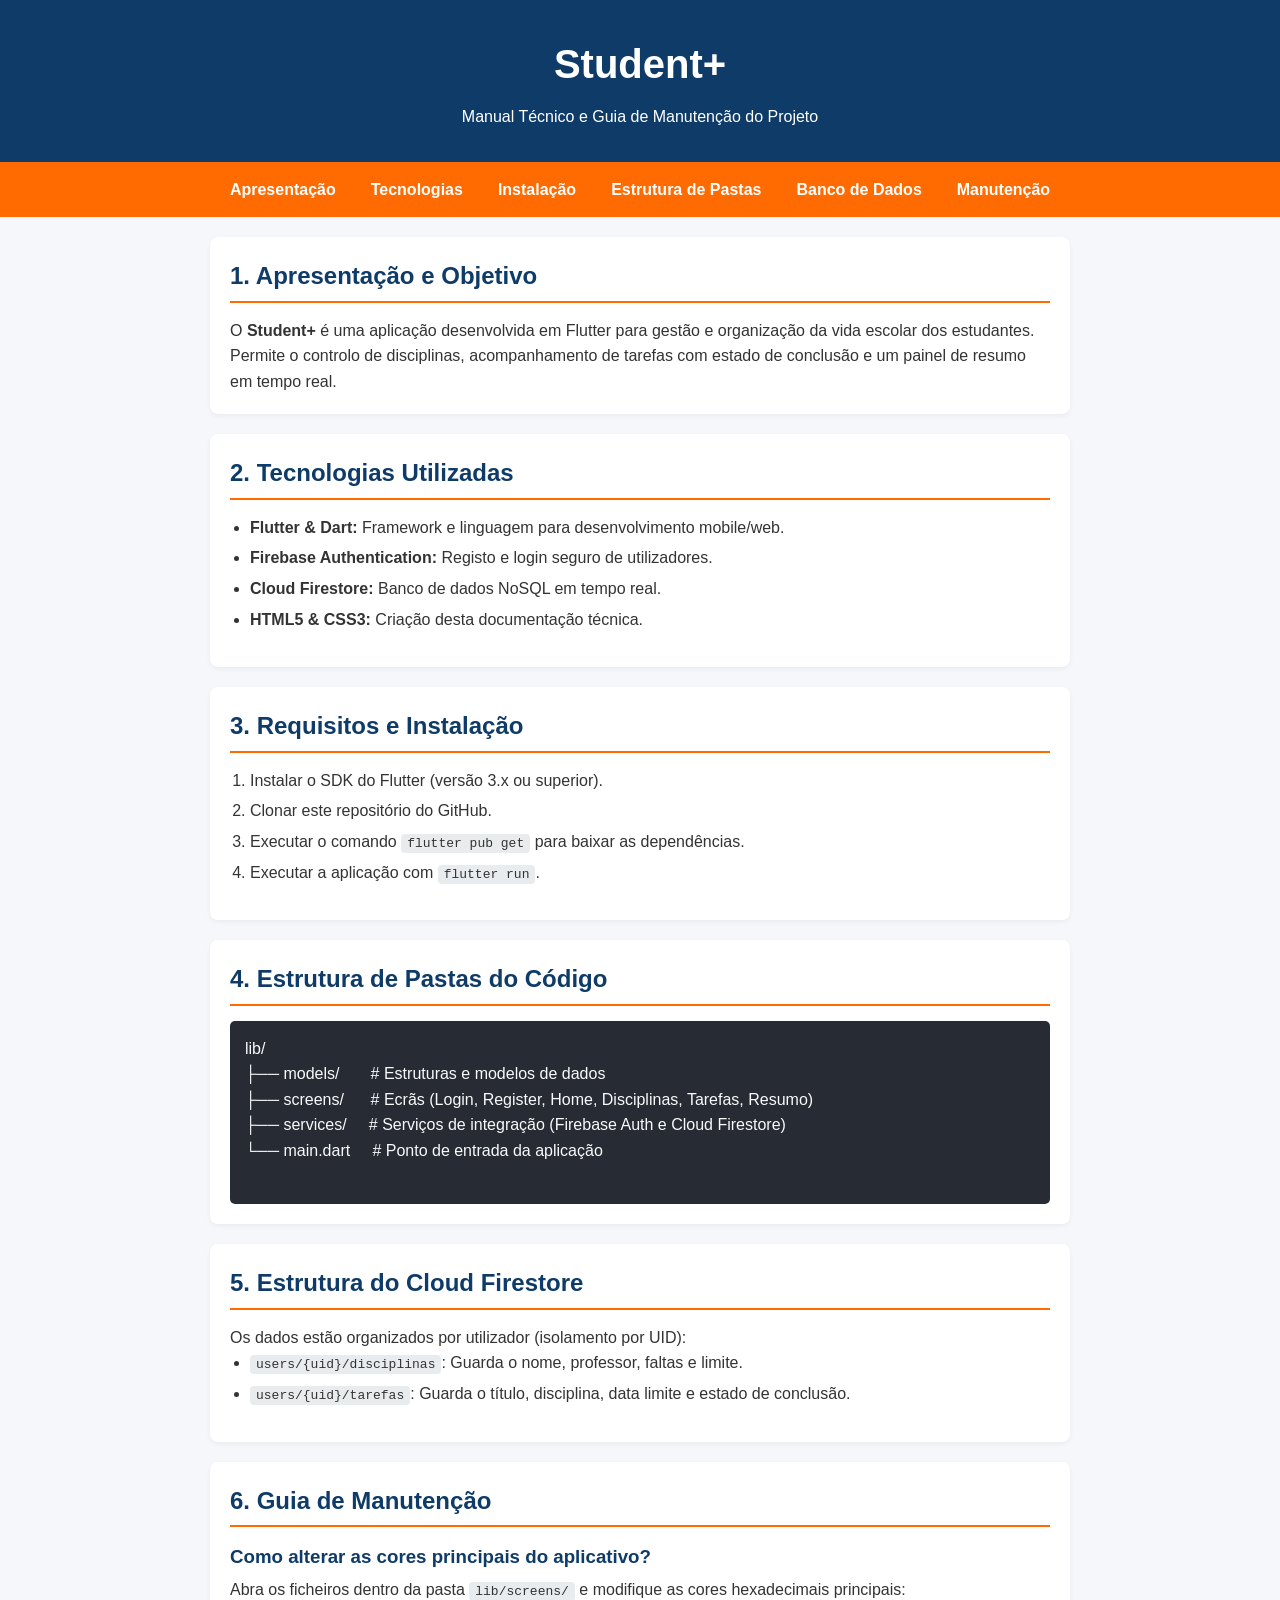
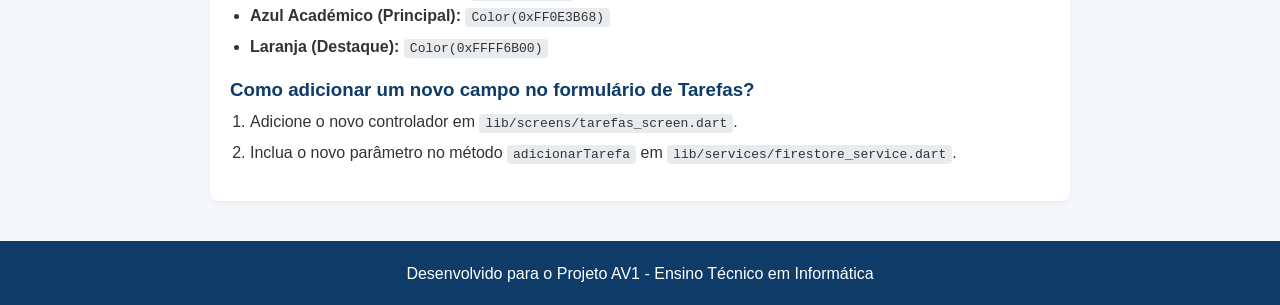
==== manual/index.html @ d9489d9c "Initial commit" ====
<!DOCTYPE html>
<html lang="pt-BR">
<head>
    <meta charset="UTF-8">
    <meta name="viewport" content="width=device-width, initial-scale=1.0">
    <title>Manual Técnico - Student+</title>
    <link rel="stylesheet" href="style.css">
</head>
<body>
<header>
    <h1>Student+</h1>
    <p>Manual Técnico e Guia de Manutenção do Projeto</p>
</header>

<nav>
    <a href="#apresentacao">Apresentação</a>
    <a href="#tecnologias">Tecnologias</a>
    <a href="#instalacao">Instalação</a>
    <a href="#estrutura">Estrutura de Pastas</a>
    <a href="#firestore">Banco de Dados</a>
    <a href="#manutencao">Manutenção</a>
</nav>

<main class="container">
    <section id="apresentacao">
        <h2>1. Apresentação e Objetivo</h2>
        <p>O <strong>Student+</strong> é uma aplicação desenvolvida em Flutter para gestão e organização da vida escolar dos estudantes. Permite o controlo de disciplinas, acompanhamento de tarefas com estado de conclusão e um painel de resumo em tempo real.</p>
    </section>

    <section id="tecnologias">
        <h2>2. Tecnologias Utilizadas</h2>
        <ul>
            <li><strong>Flutter & Dart:</strong> Framework e linguagem para desenvolvimento mobile/web.</li>
            <li><strong>Firebase Authentication:</strong> Registo e login seguro de utilizadores.</li>
            <li><strong>Cloud Firestore:</strong> Banco de dados NoSQL em tempo real.</li>
            <li><strong>HTML5 & CSS3:</strong> Criação desta documentação técnica.</li>
        </ul>
    </section>

    <section id="instalacao">
        <h2>3. Requisitos e Instalação</h2>
        <ol>
            <li>Instalar o SDK do Flutter (versão 3.x ou superior).</li>
            <li>Clonar este repositório do GitHub.</li>
            <li>Executar o comando <code>flutter pub get</code> para baixar as dependências.</li>
            <li>Executar a aplicação com <code>flutter run</code>.</li>
        </ol>
    </section>

    <section id="estrutura">
        <h2>4. Estrutura de Pastas do Código</h2>
        <pre>
lib/
├── models/       # Estruturas e modelos de dados
├── screens/      # Ecrãs (Login, Register, Home, Disciplinas, Tarefas, Resumo)
├── services/     # Serviços de integração (Firebase Auth e Cloud Firestore)
└── main.dart     # Ponto de entrada da aplicação
            </pre>
    </section>

    <section id="firestore">
        <h2>5. Estrutura do Cloud Firestore</h2>
        <p>Os dados estão organizados por utilizador (isolamento por UID):</p>
        <ul>
            <li><code>users/{uid}/disciplinas</code>: Guarda o nome, professor, faltas e limite.</li>
            <li><code>users/{uid}/tarefas</code>: Guarda o título, disciplina, data limite e estado de conclusão.</li>
        </ul>
    </section>

    <section id="manutencao">
        <h2>6. Guia de Manutenção</h2>
        <h3>Como alterar as cores principais do aplicativo?</h3>
        <p>Abra os ficheiros dentro da pasta <code>lib/screens/</code> e modifique as cores hexadecimais principais:</p>
        <ul>
            <li><strong>Azul Académico (Principal):</strong> <code>Color(0xFF0E3B68)</code></li>
            <li><strong>Laranja (Destaque):</strong> <code>Color(0xFFFF6B00)</code></li>
        </ul>

        <h3>Como adicionar um novo campo no formulário de Tarefas?</h3>
        <ol>
            <li>Adicione o novo controlador em <code>lib/screens/tarefas_screen.dart</code>.</li>
            <li>Inclua o novo parâmetro no método <code>adicionarTarefa</code> em <code>lib/services/firestore_service.dart</code>.</li>
        </ol>
    </section>
</main>

<footer>
    <p>Desenvolvido para o Projeto AV1 - Ensino Técnico em Informática</p>
</footer>
</body>
</html>
---- manual/style.css ----
* {
    margin: 0;
    padding: 0;
    box-sizing: border-box;
    font-family: 'Segoe UI', Tahoma, Geneva, Verdana, sans-serif;
}

body {
    background-color: #f5f7fa;
    color: #333;
    line-height: 1.6;
}

header {
    background-color: #0E3B68;
    color: white;
    text-align: center;
    padding: 2rem 1rem;
}

header h1 {
    font-size: 2.5rem;
    margin-bottom: 0.5rem;
}

nav {
    background-color: #FF6B00;
    display: flex;
    justify-content: center;
    flex-wrap: wrap;
    gap: 15px;
    padding: 10px;
}

nav a {
    color: white;
    text-decoration: none;
    font-weight: bold;
    padding: 5px 10px;
    border-radius: 4px;
}

nav a:hover {
    background-color: rgba(255, 255, 255, 0.2);
}

.container {
    max-width: 900px;
    margin: 20px auto;
    padding: 0 20px;
}

section {
    background: white;
    padding: 20px;
    margin-bottom: 20px;
    border-radius: 8px;
    box-shadow: 0 2px 5px rgba(0,0,0,0.05);
}

h2 {
    color: #0E3B68;
    border-bottom: 2px solid #FF6B00;
    padding-bottom: 5px;
    margin-bottom: 15px;
}

h3 {
    color: #0E3B68;
    margin-top: 15px;
    margin-bottom: 5px;
}

ul, ol {
    margin-left: 20px;
    margin-bottom: 15px;
}

li {
    margin-bottom: 5px;
}

pre {
    background-color: #272c34;
    color: #8d99ae;
    color: #f8f9fa;
    padding: 15px;
    border-radius: 5px;
    overflow-x: auto;
}

code {
    background-color: #e9ecef;
    padding: 2px 6px;
    border-radius: 4px;
    font-family: monospace;
}

footer {
    text-align: center;
    padding: 20px;
    background-color: #0E3B68;
    color: white;
    margin-top: 40px;
}
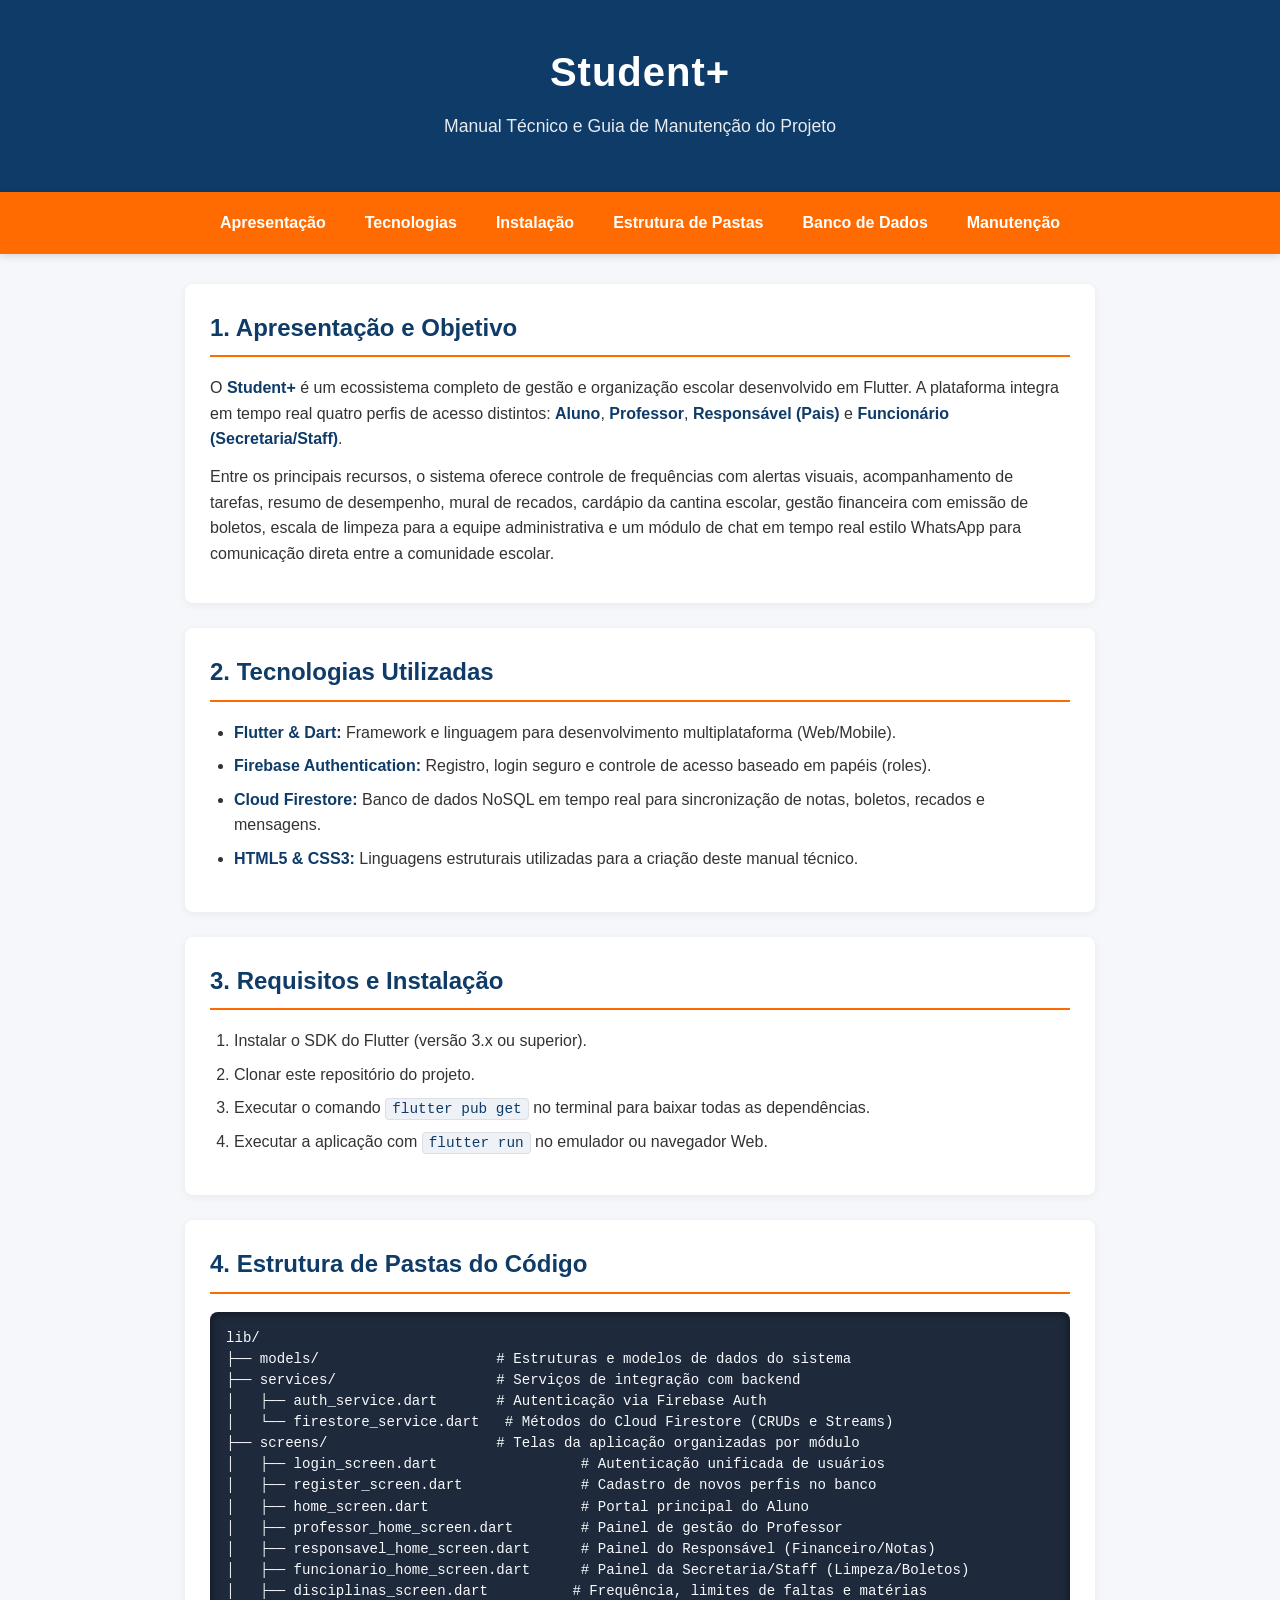
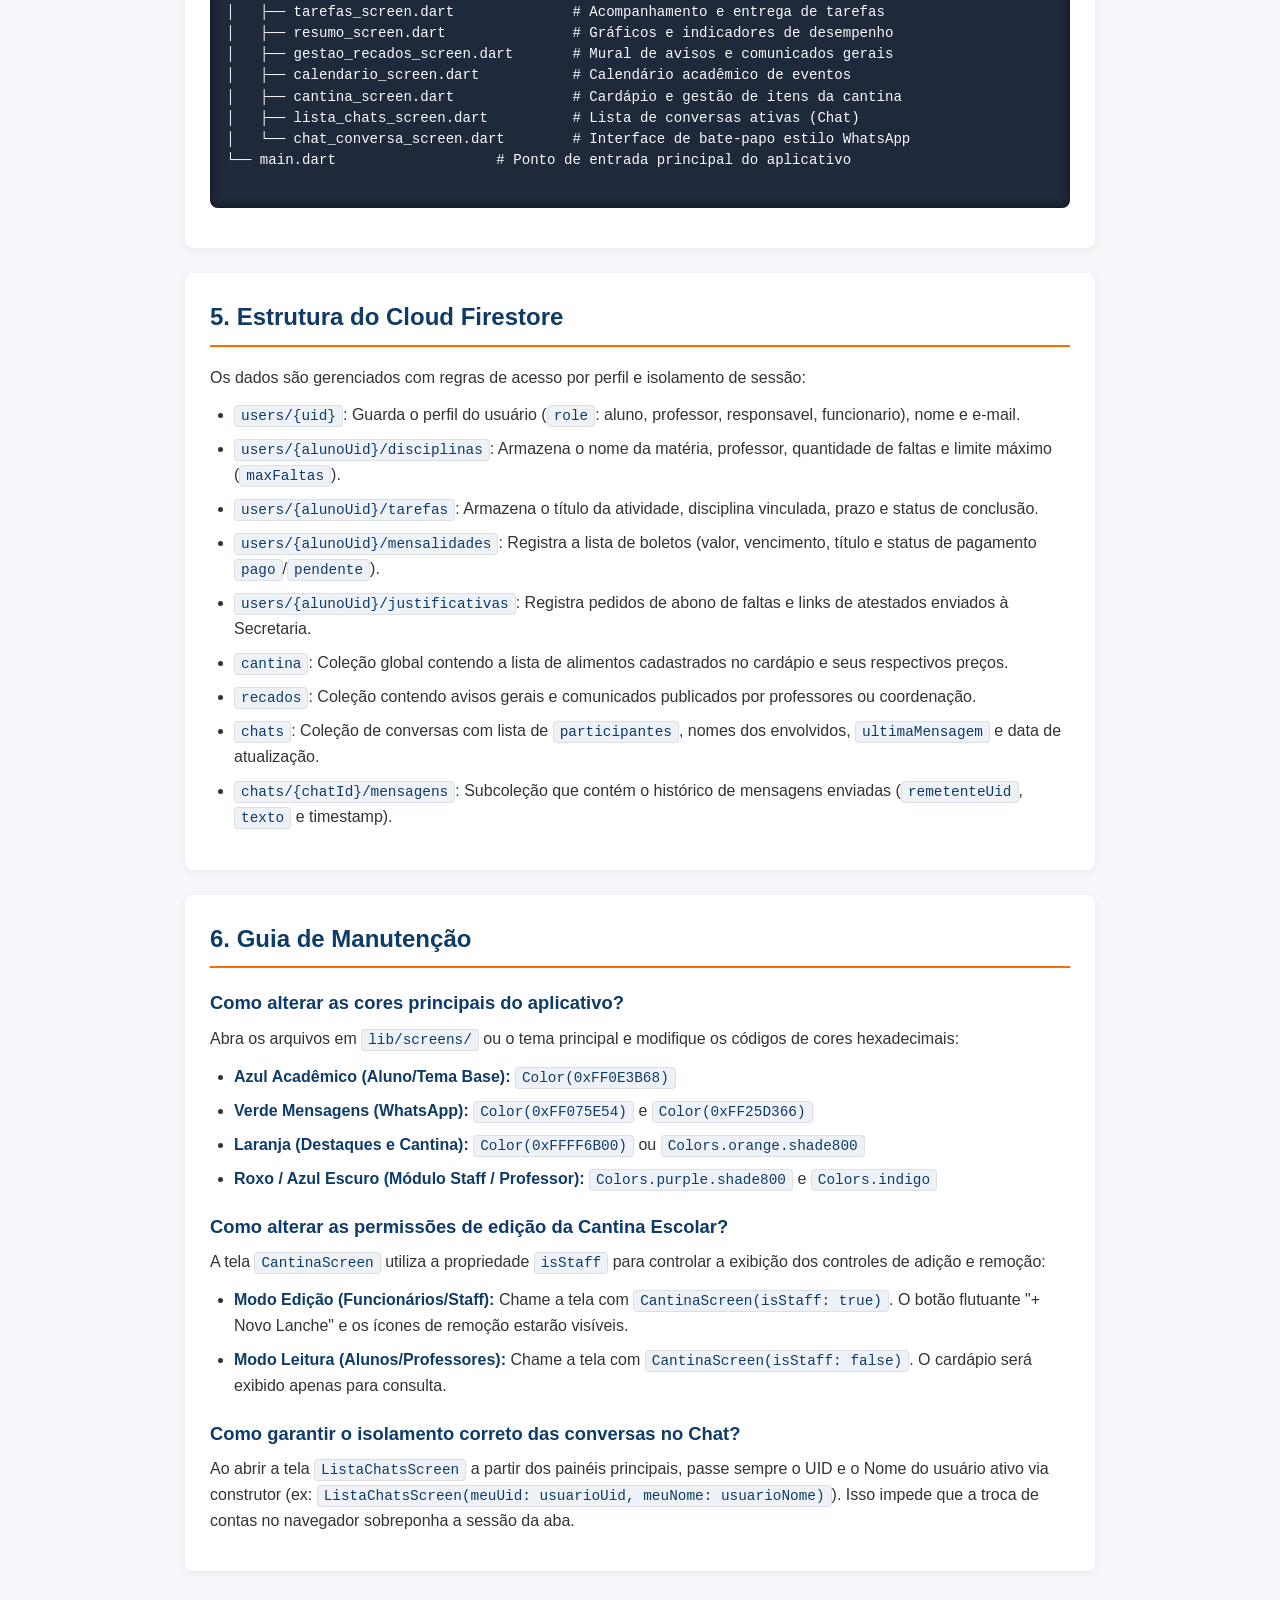
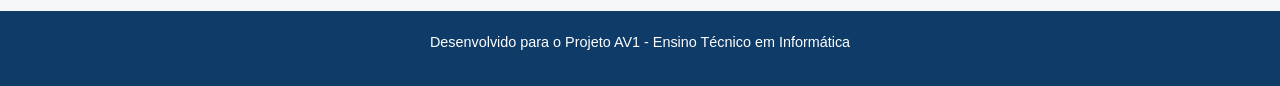
==== commit d5c8d165: "manual atualizado" ====
--- a/manual/index.html
+++ b/manual/index.html
@@ -24,16 +24,17 @@
 <main class="container">
     <section id="apresentacao">
         <h2>1. Apresentação e Objetivo</h2>
-        <p>O <strong>Student+</strong> é uma aplicação desenvolvida em Flutter para gestão e organização da vida escolar dos estudantes. Permite o controlo de disciplinas, acompanhamento de tarefas com estado de conclusão e um painel de resumo em tempo real.</p>
+        <p>O <strong>Student+</strong> é um ecossistema completo de gestão e organização escolar desenvolvido em Flutter. A plataforma integra em tempo real quatro perfis de acesso distintos: <strong>Aluno</strong>, <strong>Professor</strong>, <strong>Responsável (Pais)</strong> e <strong>Funcionário (Secretaria/Staff)</strong>.</p>
+        <p>Entre os principais recursos, o sistema oferece controle de frequências com alertas visuais, acompanhamento de tarefas, resumo de desempenho, mural de recados, cardápio da cantina escolar, gestão financeira com emissão de boletos, escala de limpeza para a equipe administrativa e um módulo de chat em tempo real estilo WhatsApp para comunicação direta entre a comunidade escolar.</p>
     </section>
 
     <section id="tecnologias">
         <h2>2. Tecnologias Utilizadas</h2>
         <ul>
-            <li><strong>Flutter & Dart:</strong> Framework e linguagem para desenvolvimento mobile/web.</li>
-            <li><strong>Firebase Authentication:</strong> Registo e login seguro de utilizadores.</li>
-            <li><strong>Cloud Firestore:</strong> Banco de dados NoSQL em tempo real.</li>
-            <li><strong>HTML5 & CSS3:</strong> Criação desta documentação técnica.</li>
+            <li><strong>Flutter & Dart:</strong> Framework e linguagem para desenvolvimento multiplataforma (Web/Mobile).</li>
+            <li><strong>Firebase Authentication:</strong> Registro, login seguro e controle de acesso baseado em papéis (roles).</li>
+            <li><strong>Cloud Firestore:</strong> Banco de dados NoSQL em tempo real para sincronização de notas, boletos, recados e mensagens.</li>
+            <li><strong>HTML5 & CSS3:</strong> Linguagens estruturais utilizadas para a criação deste manual técnico.</li>
         </ul>
     </section>
 
@@ -41,9 +42,9 @@
         <h2>3. Requisitos e Instalação</h2>
         <ol>
             <li>Instalar o SDK do Flutter (versão 3.x ou superior).</li>
-            <li>Clonar este repositório do GitHub.</li>
-            <li>Executar o comando <code>flutter pub get</code> para baixar as dependências.</li>
-            <li>Executar a aplicação com <code>flutter run</code>.</li>
+            <li>Clonar este repositório do projeto.</li>
+            <li>Executar o comando <code>flutter pub get</code> no terminal para baixar todas as dependências.</li>
+            <li>Executar a aplicação com <code>flutter run</code> no emulador ou navegador Web.</li>
         </ol>
     </section>
 
@@ -51,36 +52,65 @@
         <h2>4. Estrutura de Pastas do Código</h2>
         <pre>
 lib/
-├── models/       # Estruturas e modelos de dados
-├── screens/      # Ecrãs (Login, Register, Home, Disciplinas, Tarefas, Resumo)
-├── services/     # Serviços de integração (Firebase Auth e Cloud Firestore)
-└── main.dart     # Ponto de entrada da aplicação
-            </pre>
+├── models/                     # Estruturas e modelos de dados do sistema
+├── services/                   # Serviços de integração com backend
+│   ├── auth_service.dart       # Autenticação via Firebase Auth
+│   └── firestore_service.dart   # Métodos do Cloud Firestore (CRUDs e Streams)
+├── screens/                    # Telas da aplicação organizadas por módulo
+│   ├── login_screen.dart                 # Autenticação unificada de usuários
+│   ├── register_screen.dart              # Cadastro de novos perfis no banco
+│   ├── home_screen.dart                  # Portal principal do Aluno
+│   ├── professor_home_screen.dart        # Painel de gestão do Professor
+│   ├── responsavel_home_screen.dart      # Painel do Responsável (Financeiro/Notas)
+│   ├── funcionario_home_screen.dart      # Painel da Secretaria/Staff (Limpeza/Boletos)
+│   ├── disciplinas_screen.dart          # Frequência, limites de faltas e matérias
+│   ├── tarefas_screen.dart              # Acompanhamento e entrega de tarefas
+│   ├── resumo_screen.dart               # Gráficos e indicadores de desempenho
+│   ├── gestao_recados_screen.dart       # Mural de avisos e comunicados gerais
+│   ├── calendario_screen.dart           # Calendário acadêmico de eventos
+│   ├── cantina_screen.dart              # Cardápio e gestão de itens da cantina
+│   ├── lista_chats_screen.dart          # Lista de conversas ativas (Chat)
+│   └── chat_conversa_screen.dart        # Interface de bate-papo estilo WhatsApp
+└── main.dart                   # Ponto de entrada principal do aplicativo
+        </pre>
     </section>
 
     <section id="firestore">
         <h2>5. Estrutura do Cloud Firestore</h2>
-        <p>Os dados estão organizados por utilizador (isolamento por UID):</p>
+        <p>Os dados são gerenciados com regras de acesso por perfil e isolamento de sessão:</p>
         <ul>
-            <li><code>users/{uid}/disciplinas</code>: Guarda o nome, professor, faltas e limite.</li>
-            <li><code>users/{uid}/tarefas</code>: Guarda o título, disciplina, data limite e estado de conclusão.</li>
+            <li><code>users/{uid}</code>: Guarda o perfil do usuário (<code>role</code>: aluno, professor, responsavel, funcionario), nome e e-mail.</li>
+            <li><code>users/{alunoUid}/disciplinas</code>: Armazena o nome da matéria, professor, quantidade de faltas e limite máximo (<code>maxFaltas</code>).</li>
+            <li><code>users/{alunoUid}/tarefas</code>: Armazena o título da atividade, disciplina vinculada, prazo e status de conclusão.</li>
+            <li><code>users/{alunoUid}/mensalidades</code>: Registra a lista de boletos (valor, vencimento, título e status de pagamento <code>pago</code>/<code>pendente</code>).</li>
+            <li><code>users/{alunoUid}/justificativas</code>: Registra pedidos de abono de faltas e links de atestados enviados à Secretaria.</li>
+            <li><code>cantina</code>: Coleção global contendo a lista de alimentos cadastrados no cardápio e seus respectivos preços.</li>
+            <li><code>recados</code>: Coleção contendo avisos gerais e comunicados publicados por professores ou coordenação.</li>
+            <li><code>chats</code>: Coleção de conversas com lista de <code>participantes</code>, nomes dos envolvidos, <code>ultimaMensagem</code> e data de atualização.</li>
+            <li><code>chats/{chatId}/mensagens</code>: Subcoleção que contém o histórico de mensagens enviadas (<code>remetenteUid</code>, <code>texto</code> e timestamp).</li>
         </ul>
     </section>
 
     <section id="manutencao">
         <h2>6. Guia de Manutenção</h2>
         <h3>Como alterar as cores principais do aplicativo?</h3>
-        <p>Abra os ficheiros dentro da pasta <code>lib/screens/</code> e modifique as cores hexadecimais principais:</p>
+        <p>Abra os arquivos em <code>lib/screens/</code> ou o tema principal e modifique os códigos de cores hexadecimais:</p>
         <ul>
-            <li><strong>Azul Académico (Principal):</strong> <code>Color(0xFF0E3B68)</code></li>
-            <li><strong>Laranja (Destaque):</strong> <code>Color(0xFFFF6B00)</code></li>
+            <li><strong>Azul Acadêmico (Aluno/Tema Base):</strong> <code>Color(0xFF0E3B68)</code></li>
+            <li><strong>Verde Mensagens (WhatsApp):</strong> <code>Color(0xFF075E54)</code> e <code>Color(0xFF25D366)</code></li>
+            <li><strong>Laranja (Destaques e Cantina):</strong> <code>Color(0xFFFF6B00)</code> ou <code>Colors.orange.shade800</code></li>
+            <li><strong>Roxo / Azul Escuro (Módulo Staff / Professor):</strong> <code>Colors.purple.shade800</code> e <code>Colors.indigo</code></li>
         </ul>
 
-        <h3>Como adicionar um novo campo no formulário de Tarefas?</h3>
-        <ol>
-            <li>Adicione o novo controlador em <code>lib/screens/tarefas_screen.dart</code>.</li>
-            <li>Inclua o novo parâmetro no método <code>adicionarTarefa</code> em <code>lib/services/firestore_service.dart</code>.</li>
-        </ol>
+        <h3>Como alterar as permissões de edição da Cantina Escolar?</h3>
+        <p>A tela <code>CantinaScreen</code> utiliza a propriedade <code>isStaff</code> para controlar a exibição dos controles de adição e remoção:</p>
+        <ul>
+            <li><strong>Modo Edição (Funcionários/Staff):</strong> Chame a tela com <code>CantinaScreen(isStaff: true)</code>. O botão flutuante "+ Novo Lanche" e os ícones de remoção estarão visíveis.</li>
+            <li><strong>Modo Leitura (Alunos/Professores):</strong> Chame a tela com <code>CantinaScreen(isStaff: false)</code>. O cardápio será exibido apenas para consulta.</li>
+        </ul>
+
+        <h3>Como garantir o isolamento correto das conversas no Chat?</h3>
+        <p>Ao abrir a tela <code>ListaChatsScreen</code> a partir dos painéis principais, passe sempre o UID e o Nome do usuário ativo via construtor (ex: <code>ListaChatsScreen(meuUid: usuarioUid, meuNome: usuarioNome)</code>). Isso impede que a troca de contas no navegador sobreponha a sessão da aba.</p>
     </section>
 </main>
 
--- a/manual/style.css
+++ b/manual/style.css
@@ -3,6 +3,10 @@
     padding: 0;
     box-sizing: border-box;
     font-family: 'Segoe UI', Tahoma, Geneva, Verdana, sans-serif;
+}
+
+html {
+    scroll-behavior: smooth;
 }
 
 body {
@@ -15,12 +19,18 @@
     background-color: #0E3B68;
     color: white;
     text-align: center;
-    padding: 2rem 1rem;
+    padding: 2.5rem 1rem;
 }
 
 header h1 {
     font-size: 2.5rem;
     margin-bottom: 0.5rem;
+    letter-spacing: 1px;
+}
+
+header p {
+    font-size: 1.1rem;
+    opacity: 0.9;
 }
 
 nav {
@@ -29,71 +39,93 @@
     justify-content: center;
     flex-wrap: wrap;
     gap: 15px;
-    padding: 10px;
+    padding: 12px;
+    position: sticky;
+    top: 0;
+    z-index: 100;
+    box-shadow: 0 2px 8px rgba(0,0,0,0.15);
 }
 
 nav a {
     color: white;
     text-decoration: none;
     font-weight: bold;
-    padding: 5px 10px;
+    padding: 6px 12px;
     border-radius: 4px;
+    transition: background-color 0.2s ease;
 }
 
 nav a:hover {
-    background-color: rgba(255, 255, 255, 0.2);
+    background-color: rgba(255, 255, 255, 0.25);
 }
 
 .container {
-    max-width: 900px;
-    margin: 20px auto;
+    max-width: 950px;
+    margin: 30px auto;
     padding: 0 20px;
 }
 
 section {
     background: white;
-    padding: 20px;
-    margin-bottom: 20px;
+    padding: 25px;
+    margin-bottom: 25px;
     border-radius: 8px;
-    box-shadow: 0 2px 5px rgba(0,0,0,0.05);
+    box-shadow: 0 2px 8px rgba(0,0,0,0.06);
 }
 
 h2 {
     color: #0E3B68;
     border-bottom: 2px solid #FF6B00;
-    padding-bottom: 5px;
-    margin-bottom: 15px;
+    padding-bottom: 8px;
+    margin-bottom: 18px;
+    font-size: 1.5rem;
 }
 
 h3 {
     color: #0E3B68;
-    margin-top: 15px;
-    margin-bottom: 5px;
+    margin-top: 20px;
+    margin-bottom: 8px;
+    font-size: 1.15rem;
+}
+
+p {
+    margin-bottom: 12px;
 }
 
 ul, ol {
-    margin-left: 20px;
+    margin-left: 24px;
     margin-bottom: 15px;
 }
 
 li {
-    margin-bottom: 5px;
+    margin-bottom: 8px;
+}
+
+strong {
+    color: #0E3B68;
+}
+
+code {
+    background-color: #eef2f7;
+    color: #0E3B68;
+    padding: 2px 6px;
+    border-radius: 4px;
+    font-family: 'Consolas', 'Courier New', Courier, monospace;
+    font-size: 0.9em;
+    border: 1px solid #dcdfe4;
 }
 
 pre {
-    background-color: #272c34;
-    color: #8d99ae;
-    color: #f8f9fa;
-    padding: 15px;
-    border-radius: 5px;
+    background-color: #1e293b;
+    color: #f8fafc;
+    padding: 16px;
+    border-radius: 8px;
     overflow-x: auto;
-}
-
-code {
-    background-color: #e9ecef;
-    padding: 2px 6px;
-    border-radius: 4px;
-    font-family: monospace;
+    font-family: 'Consolas', 'Courier New', Courier, monospace;
+    font-size: 0.88rem;
+    line-height: 1.5;
+    margin: 15px 0;
+    box-shadow: inset 0 0 10px rgba(0,0,0,0.5);
 }
 
 footer {
@@ -102,4 +134,28 @@
     background-color: #0E3B68;
     color: white;
     margin-top: 40px;
+    font-size: 0.9rem;
+}
+
+@media (max-width: 600px) {
+    header h1 {
+        font-size: 1.8rem;
+    }
+
+    nav {
+        gap: 8px;
+    }
+
+    nav a {
+        font-size: 0.85rem;
+        padding: 4px 8px;
+    }
+
+    .container {
+        padding: 0 12px;
+    }
+
+    section {
+        padding: 16px;
+    }
 }
